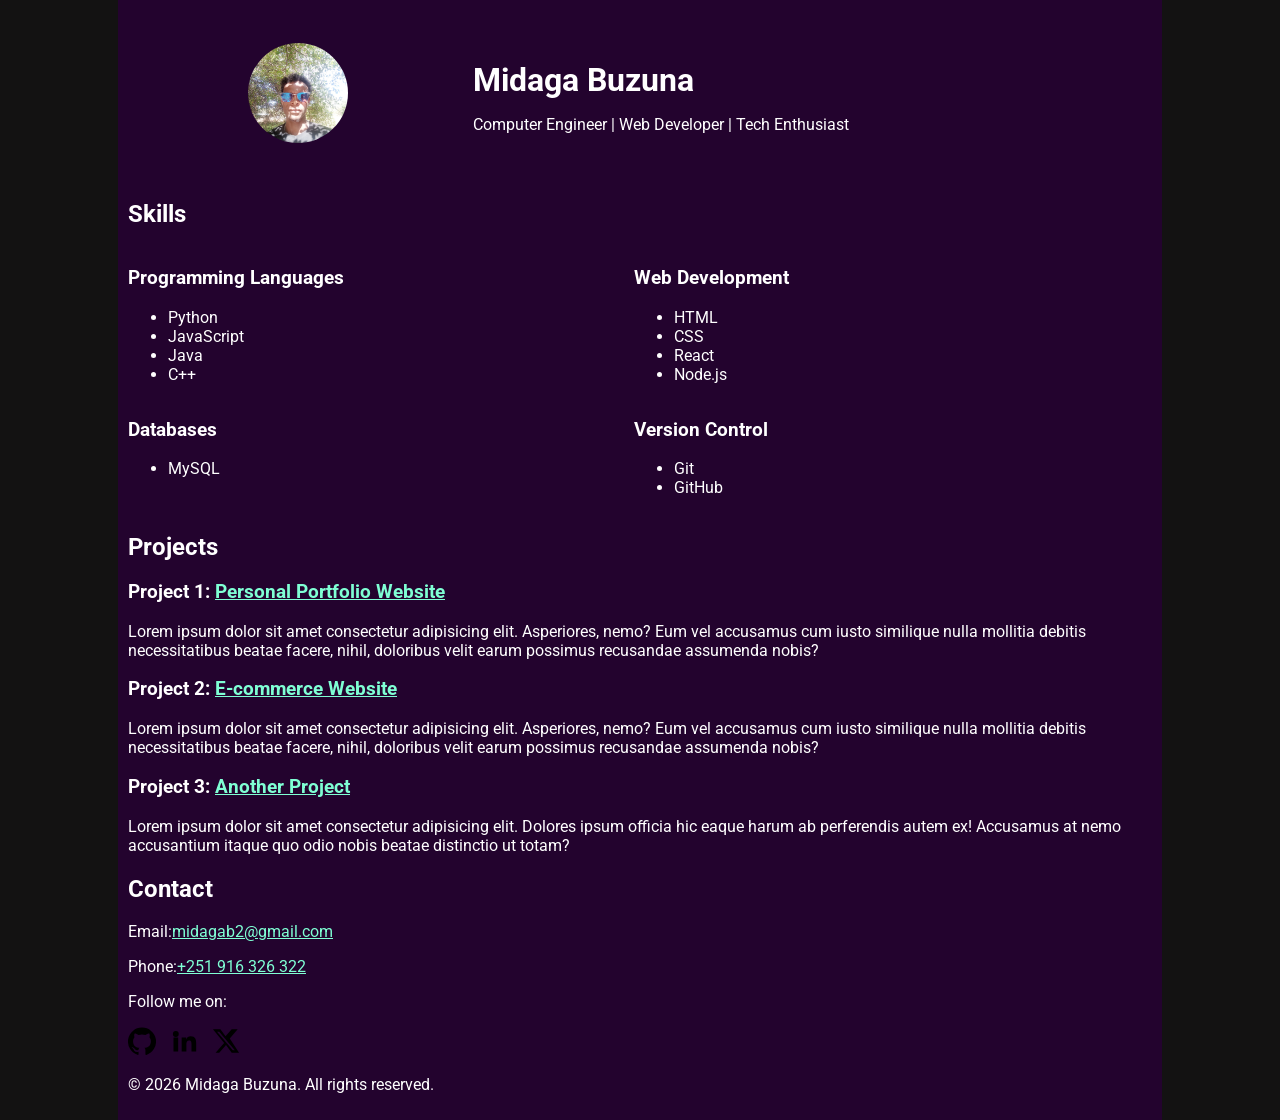
==== portfolio/index.html @ 58eadc82 "first commit of my portfolio project" ====
<!DOCTYPE html>
<html lang="en">
<head>
    <meta charset="UTF-8">
    <meta name="viewport" content="width=device-width, initial-scale=1.0">
    <title>Midaga Buzuna | Portfolio</title>
    <link rel="preconnect" href="https://fonts.googleapis.com">
<link rel="preconnect" href="https://fonts.gstatic.com" crossorigin>
<link href="https://fonts.googleapis.com/css2?family=Roboto:ital,wght@0,100..900;1,100..900&display=swap" rel="stylesheet">
<link rel="stylesheet" href="style.css">
</head>
<body>
    <div class="container">
        <div class="hero">
            <div class="profile-pic">
                <img src="profilepic/midaga.jpg" alt="Midaga Buzuna" class="my_pp">
            </div>
            <div class="intro" id="top">
                <h1>Midaga Buzuna</h1>
                <p>Computer Engineer | Web Developer | Tech Enthusiast</p>
            </div>
        </div>
    
        <div class="skills">
            <h2 style="width:100%">Skills</h2>
            <div class="skill">
                <h3>Programming Languages</h3>
                <ul>
                    <li>Python</li>
                    <li>JavaScript</li>
                    <li>Java</li>
                    <li>C++</li>
                </ul>
            </div>
           <div class="skill">
                <h3>Web Development</h3>
                <ul>
                    <li>HTML</li>
                    <li>CSS</li>
                    <li>React</li>
                    <li>Node.js</li>
                </ul>
           </div>
           <div class="skill">
                <h3>Databases</h3>
                <ul>
                    <li>MySQL</li>
                </ul>
            </div>
            <div class="skill">
                <h3>Version Control</h3>
                <ul>
                    <li>Git</li>
                    <li>GitHub</li>
                </ul>
            </div>
        </div>
        <div class="projects">
            <h2>Projects</h2>
            <div class="work">
                <h3>Project 1: <a href="#top" target="_blank">Personal Portfolio Website</a></h3>
                <p>Lorem ipsum dolor sit amet consectetur adipisicing elit. Asperiores, nemo? Eum vel accusamus cum iusto similique nulla mollitia debitis necessitatibus beatae facere, nihil, doloribus velit earum possimus recusandae assumenda nobis?</p>
            </div>
            <div class="work">
                <h3>Project 2: <a href="#" target="_blank">E-commerce Website</a></h3>
                <p>Lorem ipsum dolor sit amet consectetur adipisicing elit. Asperiores, nemo? Eum vel accusamus cum iusto similique nulla mollitia debitis necessitatibus beatae facere, nihil, doloribus velit earum possimus recusandae assumenda nobis?</p>
            </div>
            <div class="work">
                <h3>Project 3: <a href="#" target="_blank">Another Project</a></h3>
                <p>Lorem ipsum dolor sit amet consectetur adipisicing elit. Dolores ipsum officia hic eaque harum ab perferendis autem ex! Accusamus at nemo accusantium itaque quo odio nobis beatae distinctio ut totam?</p>
            </div>
        </div>
        <div>
                <h2>Contact</h2>
                <p>Email:<a href="mailto:midagab2@gmail.com">midagab2@gmail.com</a></p>
                <p>Phone:<a href="tel:+251916326322">+251 916 326 322</a></p>
        </div>
        <div class="socials">
            <p>Follow me on:</p>
            <ul>
                <li>
                    <a href="https://github.com/midagab" target="_blank" aria-label="GitHub">
                        <svg viewBox="0 0 24 24" aria-hidden="true">
                            <path d="M12 .5a12 12 0 0 0-3.79 23.39c.6.11.82-.25.82-.57v-2.01c-3.34.73-4.04-1.58-4.04-1.58a3.17 3.17 0 0 0-1.33-1.74c-1.08-.73.08-.72.08-.72a2.5 2.5 0 0 1 1.82 1.22 2.54 2.54 0 0 0 3.47.99 2.53 2.53 0 0 1 .75-1.59c-2.66-.3-5.47-1.32-5.47-5.89a4.6 4.6 0 0 1 1.24-3.21 4.28 4.28 0 0 1 .12-3.17s1.01-.32 3.3 1.22a11.57 11.57 0 0 1 6 0c2.29-1.54 3.3-1.22 3.3-1.22.44 1.02.48 2.17.12 3.17a4.6 4.6 0 0 1 1.24 3.21c0 4.58-2.82 5.58-5.5 5.88a2.83 2.83 0 0 1 .81 2.2v3.26c0 .31.22.68.83.56A12 12 0 0 0 12 .5Z"/>
                        </svg>
                    </a>
                </li>
                <li>
                    <a href="https://linkedin.com/in/midagab" target="_blank" aria-label="LinkedIn">
                        <svg viewBox="0 0 24 24" aria-hidden="true">
                            <path d="M4.98 3.5A2.5 2.5 0 1 0 5 8.5a2.5 2.5 0 0 0-.02-5ZM3 9h4v12H3zm7 0h3.83v1.64h.05A4.2 4.2 0 0 1 17.66 8c4.03 0 4.77 2.65 4.77 6.1V21h-4v-6.15c0-1.47-.03-3.36-2.05-3.36-2.05 0-2.36 1.6-2.36 3.25V21h-4z"/>
                        </svg>
                    </a>
                </li>
                <li>
                    <a href="https://twitter.com/midagab" target="_blank" aria-label="Twitter">
                        <svg viewBox="0 0 24 24" aria-hidden="true">
                            <path d="M18.9 2H22l-6.8 7.8L23.2 22h-6.3l-4.9-6.6L6.2 22H3.1l7.3-8.3L.8 2h6.4l4.4 6 5.3-6Zm-1.1 18h1.8L6.2 4H4.3Z"/>
                        </svg>
                    </a>
                </li>
            </ul>
        </div>
        <footer>
            <p>&copy; 2026 Midaga Buzuna. All rights reserved.</p>
        </footer>
    </div>
</body>
</html>
---- portfolio/style.css ----
body {
    font-family: Roboto,Arial, sans-serif;
    margin: 0;
    padding: 0;
    background-color: rgb(19, 18, 18);
    color:#fff;
}
.container {
    width: 80%;
    margin: auto;
    overflow: hidden;
    background-color: rgb(35, 3, 46);
    padding:10px;
}

.hero {
    display: flex;
    align-items: center;
    padding: 30px 0;
}
.profile-pic {
    flex: 1;
    text-align: center;
    margin:0;
}
.my_pp {
    width: 100px;
    height: 100px;
    border-radius: 50%;
    object-fit: cover;
    margin-right: 0;
}
.intro {
    flex: 2;
    padding-left: 5px;
}
.intro h1 {
    margin-bottom: 10px;
}
.skills {
    margin-top: 20px;
    
}
.skill{
    display:inline-block;
    width:49%;
    vertical-align: top;

}
a{
    color:aquamarine
}

.socials ul {
    list-style: none;
    padding: 0;
    display: flex;
    gap: 14px;
    align-items: center;
}
.socials a {
    display: inline-block;
    width: 28px;
    height: 28px;
    align-items: center;
    justify-content: space-between;
}
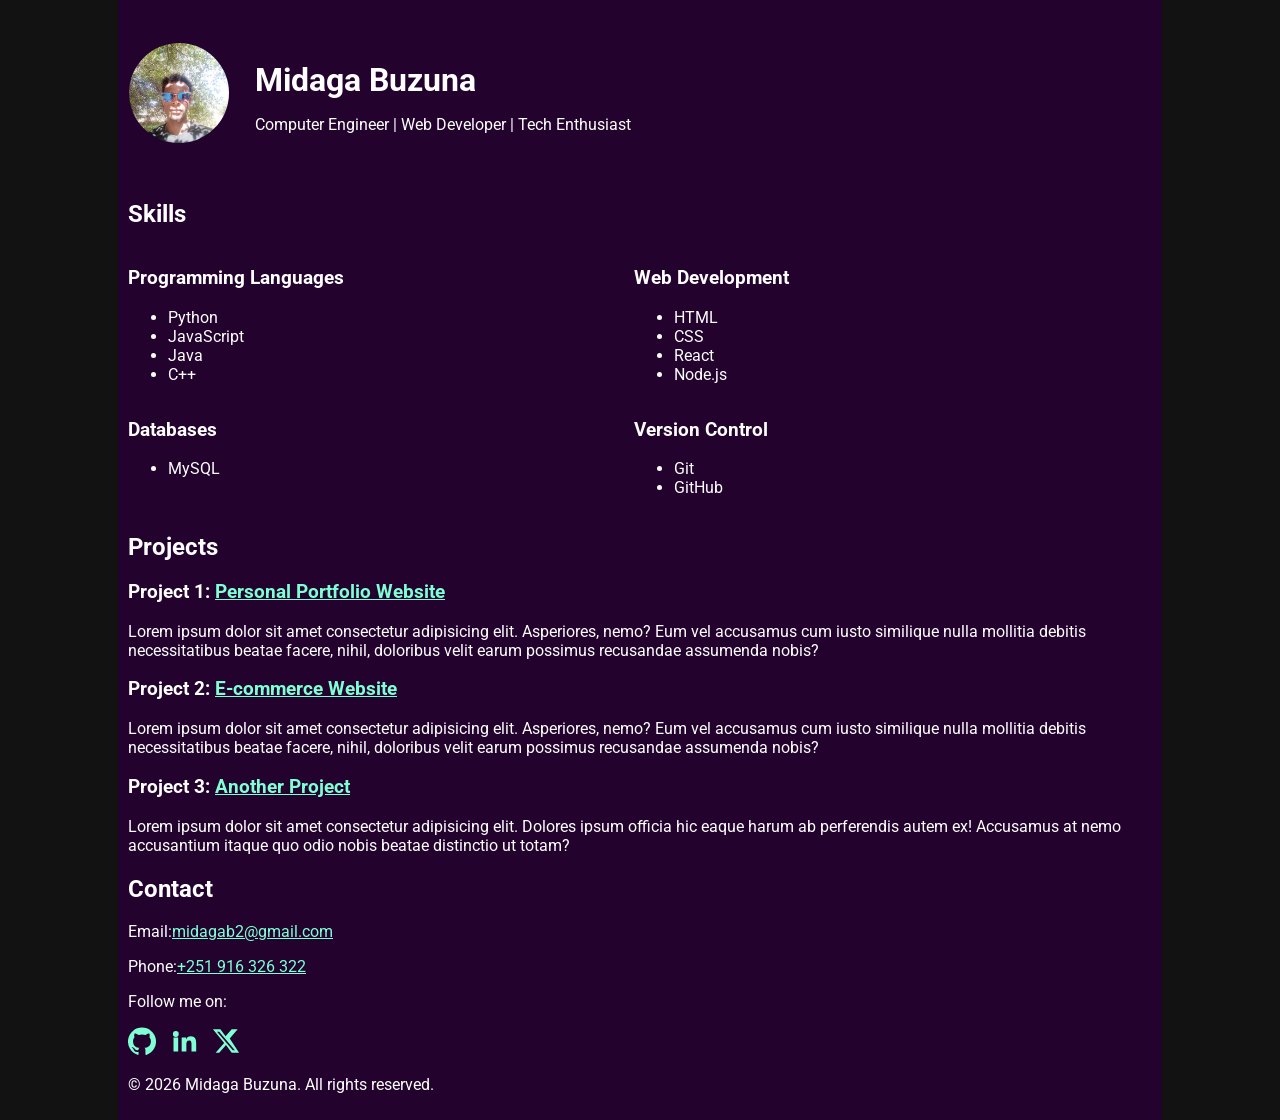
==== commit cf259aec: "some corrections made on hero class" ====
--- a/portfolio/index.html
+++ b/portfolio/index.html
@@ -5,9 +5,9 @@
     <meta name="viewport" content="width=device-width, initial-scale=1.0">
     <title>Midaga Buzuna | Portfolio</title>
     <link rel="preconnect" href="https://fonts.googleapis.com">
-<link rel="preconnect" href="https://fonts.gstatic.com" crossorigin>
-<link href="https://fonts.googleapis.com/css2?family=Roboto:ital,wght@0,100..900;1,100..900&display=swap" rel="stylesheet">
-<link rel="stylesheet" href="style.css">
+    <link rel="preconnect" href="https://fonts.gstatic.com" crossorigin>
+    <link href="https://fonts.googleapis.com/css2?family=Roboto:ital,wght@0,100..900;1,100..900&display=swap" rel="stylesheet">
+    <link rel="stylesheet" href="style.css">
 </head>
 <body>
     <div class="container">
@@ -86,7 +86,7 @@
                     </a>
                 </li>
                 <li>
-                    <a href="https://linkedin.com/in/midagab" target="_blank" aria-label="LinkedIn">
+                    <a href="https://linkedin.com/in/midaga-buzuna-44a971378" target="_blank" aria-label="LinkedIn">
                         <svg viewBox="0 0 24 24" aria-hidden="true">
                             <path d="M4.98 3.5A2.5 2.5 0 1 0 5 8.5a2.5 2.5 0 0 0-.02-5ZM3 9h4v12H3zm7 0h3.83v1.64h.05A4.2 4.2 0 0 1 17.66 8c4.03 0 4.77 2.65 4.77 6.1V21h-4v-6.15c0-1.47-.03-3.36-2.05-3.36-2.05 0-2.36 1.6-2.36 3.25V21h-4z"/>
                         </svg>
--- a/portfolio/style.css
+++ b/portfolio/style.css
@@ -22,6 +22,8 @@
     flex: 1;
     text-align: center;
     margin:0;
+    display: inline-block;
+    max-width:102px;
 }
 .my_pp {
     width: 100px;
@@ -31,8 +33,9 @@
     margin-right: 0;
 }
 .intro {
+    display: inline-block;
     flex: 2;
-    padding-left: 5px;
+    padding-left: 25px;
 }
 .intro h1 {
     margin-bottom: 10px;
@@ -65,3 +68,7 @@
     align-items: center;
     justify-content: space-between;
 }
+.socials svg{
+    
+    fill:currentColor;
+}
